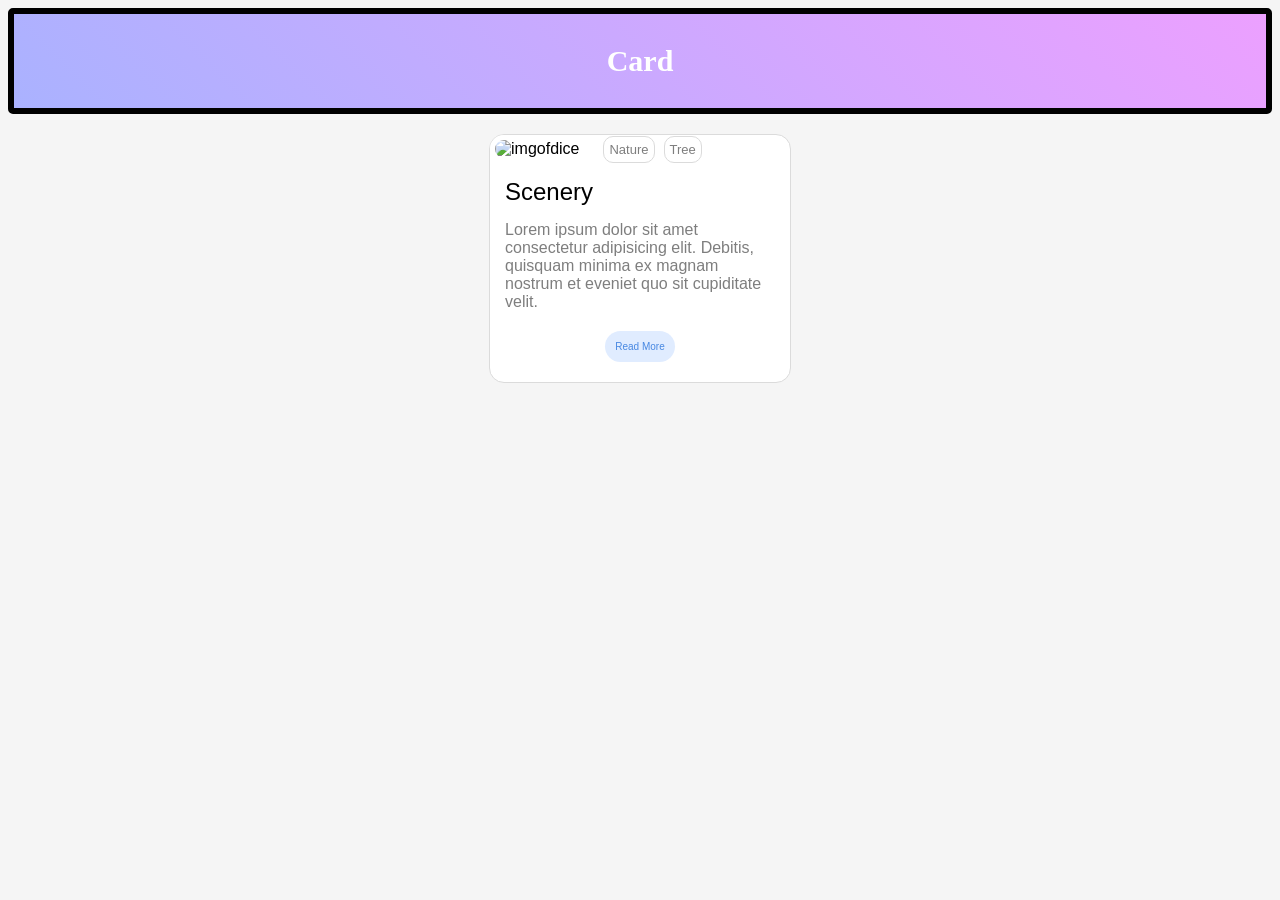
==== card.html @ fc4c19bb "Cardbox" ====
<!DOCTYPE html>
<html lang="en">
<head>
    <meta charset="UTF-8">
    <meta name="viewport" content="width=device-width, initial-scale=1.0">
    <title>Card</title>
    <link rel="stylesheet" href="Css.css">
</head>
<body>
    <!-- Card.png is a file which contains a card image. Write html and css code to design this Card. -->

<div id = "head" >Card</div>

<div class="card">
    <img class="items" id="img" src="dice.jpg" alt="imgofdice">
    <div class="items button" id = "button1" >Nature</div>
    <div class="items button" id = "button2" >Tree</div>
    <div class="items title">Scenery</div>
    <div class="items text">Lorem ipsum dolor sit amet consectetur adipisicing elit. Debitis, quisquam minima ex magnam nostrum et eveniet quo sit cupiditate velit.
    </div>
    <div class="items read">Read More</div>
</div>

</body>
</html>
---- Css.css ----
body{
    background-color: whitesmoke;
}

#head{
    color: white;
    background-image:linear-gradient(45deg,#aab2ff,#eca0ff);
    padding: 30px;
    font-size: 30px;
    font-family: brush Script MT, cursive;
    border: 6px solid black ;
    border-radius: 5px;
    text-align: center;
    font-weight: bold;
}

.items{ 
    font-family: "Teko", sans-serif;
}

.card{
    border-radius: 5%;
    background-color: white;
    width: 300px;
    margin: 20px auto;
    background: white;
    border-radius: 15px;
    border: 1px solid rgb(219, 219, 219);
}

#img{
    width: 290px;
    padding: 5px;
    background: white;
    border-radius: 15px;
}

.button{
    display: inline-block;
    border: 1px solid rgb(219, 219, 219);
    border-radius: 10px;
    padding: 5px;
    color: rgb(126, 126, 126);
    font-size: small;
}

#button1{
    margin-left: 15px;
    margin-right: 5px;
}

.title{
    margin: 15px;
    font-size: x-large;
    
}

.text{
    margin: 15px;
    color: rgb(126, 126, 126);
}

.read{
    margin: 20px auto ;
    text-align: center;
    background-color: hsl(218, 100%, 94%);
    color: #4888e2;
    padding: 10px;
    width: 50px;
    font-size: 10px;
    border-radius: 50px;
}
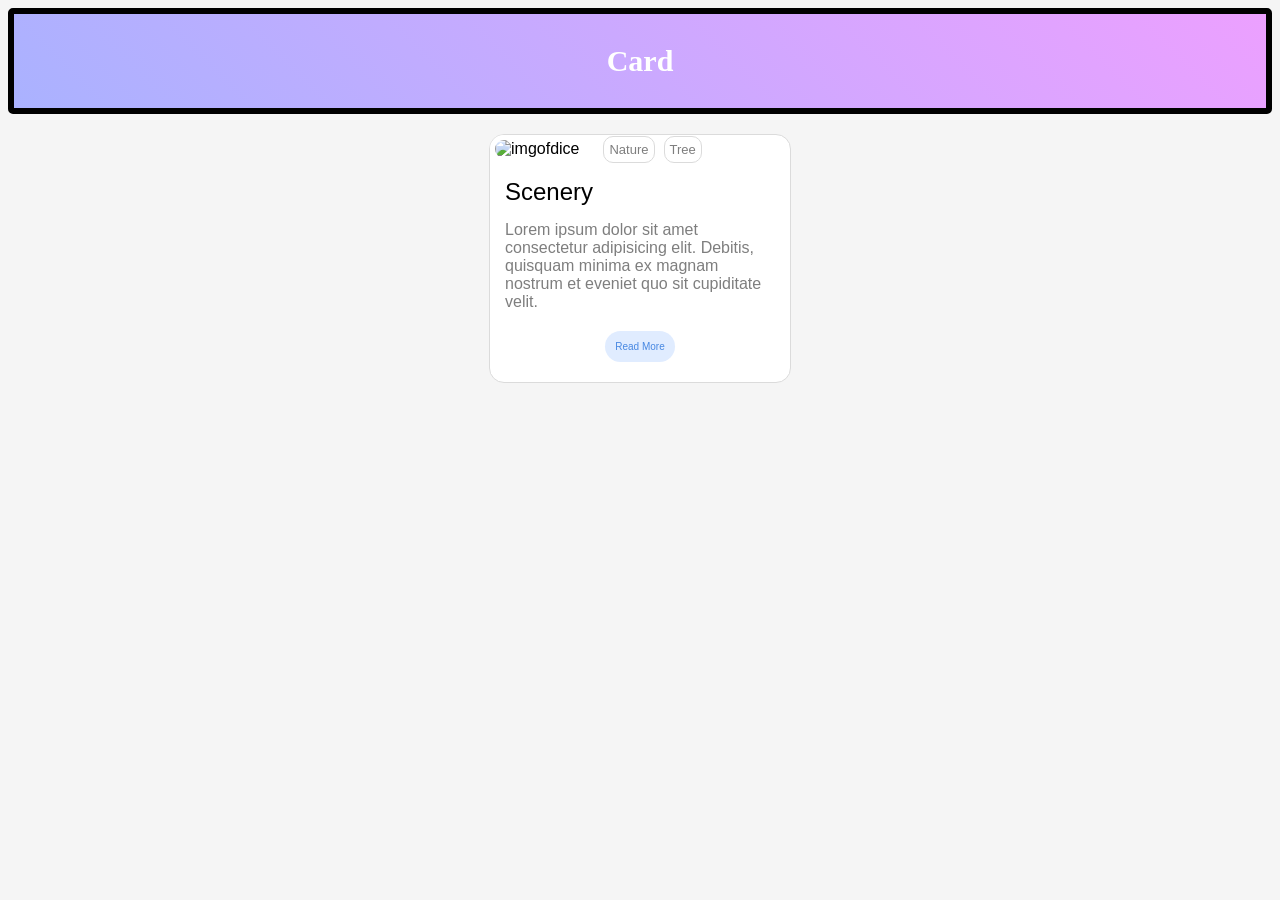
==== commit 6d059a35: "Add files via upload" ====
--- a/card.html
+++ b/card.html
@@ -1,25 +1,25 @@
-<!DOCTYPE html>
-<html lang="en">
-<head>
-    <meta charset="UTF-8">
-    <meta name="viewport" content="width=device-width, initial-scale=1.0">
-    <title>Card</title>
-    <link rel="stylesheet" href="Css.css">
-</head>
-<body>
-    <!-- Card.png is a file which contains a card image. Write html and css code to design this Card. -->
-
-<div id = "head" >Card</div>
-
-<div class="card">
-    <img class="items" id="img" src="dice.jpg" alt="imgofdice">
-    <div class="items button" id = "button1" >Nature</div>
-    <div class="items button" id = "button2" >Tree</div>
-    <div class="items title">Scenery</div>
-    <div class="items text">Lorem ipsum dolor sit amet consectetur adipisicing elit. Debitis, quisquam minima ex magnam nostrum et eveniet quo sit cupiditate velit.
-    </div>
-    <div class="items read">Read More</div>
-</div>
-
-</body>
+<!DOCTYPE html>
+<html lang="en">
+<head>
+    <meta charset="UTF-8">
+    <meta name="viewport" content="width=device-width, initial-scale=1.0">
+    <title>Card</title>
+    <link rel="stylesheet" href="Css.css">
+</head>
+<body>
+    <!-- Card.png is a file which contains a card image. Write html and css code to design this Card. -->
+
+<div id = "head" >Card</div>
+
+<div class="card">
+    <img class="items" id="img" src="dice.jpg" alt="imgofdice">
+    <div class="items button" id = "button1" >Nature</div>
+    <div class="items button" id = "button2" >Tree</div>
+    <div class="items title">Scenery</div>
+    <div class="items text">Lorem ipsum dolor sit amet consectetur adipisicing elit. Debitis, quisquam minima ex magnam nostrum et eveniet quo sit cupiditate velit.
+    </div>
+    <div class="items read">Read More</div>
+</div>
+
+</body>
 </html>
--- a/Css.css
+++ b/Css.css
@@ -1,72 +1,72 @@
-body{
-    background-color: whitesmoke;
-}
-
-#head{
-    color: white;
-    background-image:linear-gradient(45deg,#aab2ff,#eca0ff);
-    padding: 30px;
-    font-size: 30px;
-    font-family: brush Script MT, cursive;
-    border: 6px solid black ;
-    border-radius: 5px;
-    text-align: center;
-    font-weight: bold;
-}
-
-.items{ 
-    font-family: "Teko", sans-serif;
-}
-
-.card{
-    border-radius: 5%;
-    background-color: white;
-    width: 300px;
-    margin: 20px auto;
-    background: white;
-    border-radius: 15px;
-    border: 1px solid rgb(219, 219, 219);
-}
-
-#img{
-    width: 290px;
-    padding: 5px;
-    background: white;
-    border-radius: 15px;
-}
-
-.button{
-    display: inline-block;
-    border: 1px solid rgb(219, 219, 219);
-    border-radius: 10px;
-    padding: 5px;
-    color: rgb(126, 126, 126);
-    font-size: small;
-}
-
-#button1{
-    margin-left: 15px;
-    margin-right: 5px;
-}
-
-.title{
-    margin: 15px;
-    font-size: x-large;
-    
-}
-
-.text{
-    margin: 15px;
-    color: rgb(126, 126, 126);
-}
-
-.read{
-    margin: 20px auto ;
-    text-align: center;
-    background-color: hsl(218, 100%, 94%);
-    color: #4888e2;
-    padding: 10px;
-    width: 50px;
-    font-size: 10px;
-    border-radius: 50px;
-}
+body{
+    background-color: whitesmoke;
+}
+
+#head{
+    color: white;
+    background-image:linear-gradient(45deg,#aab2ff,#eca0ff);
+    padding: 30px;
+    font-size: 30px;
+    font-family: brush Script MT, cursive;
+    border: 6px solid black ;
+    border-radius: 5px;
+    text-align: center;
+    font-weight: bold;
+}
+
+.items{ 
+    font-family: "Teko", sans-serif;
+}
+
+.card{
+    border-radius: 5%;
+    background-color: white;
+    width: 300px;
+    margin: 20px auto;
+    background: white;
+    border-radius: 15px;
+    border: 1px solid rgb(219, 219, 219);
+}
+
+#img{
+    width: 290px;
+    padding: 5px;
+    background: white;
+    border-radius: 15px;
+}
+
+.button{
+    display: inline-block;
+    border: 1px solid rgb(219, 219, 219);
+    border-radius: 10px;
+    padding: 5px;
+    color: rgb(126, 126, 126);
+    font-size: small;
+}
+
+#button1{
+    margin-left: 15px;
+    margin-right: 5px;
+}
+
+.title{
+    margin: 15px;
+    font-size: x-large;
+    
+}
+
+.text{
+    margin: 15px;
+    color: rgb(126, 126, 126);
+}
+
+.read{
+    margin: 20px auto ;
+    text-align: center;
+    background-color: hsl(218, 100%, 94%);
+    color: #4888e2;
+    padding: 10px;
+    width: 50px;
+    font-size: 10px;
+    border-radius: 50px;
+}
